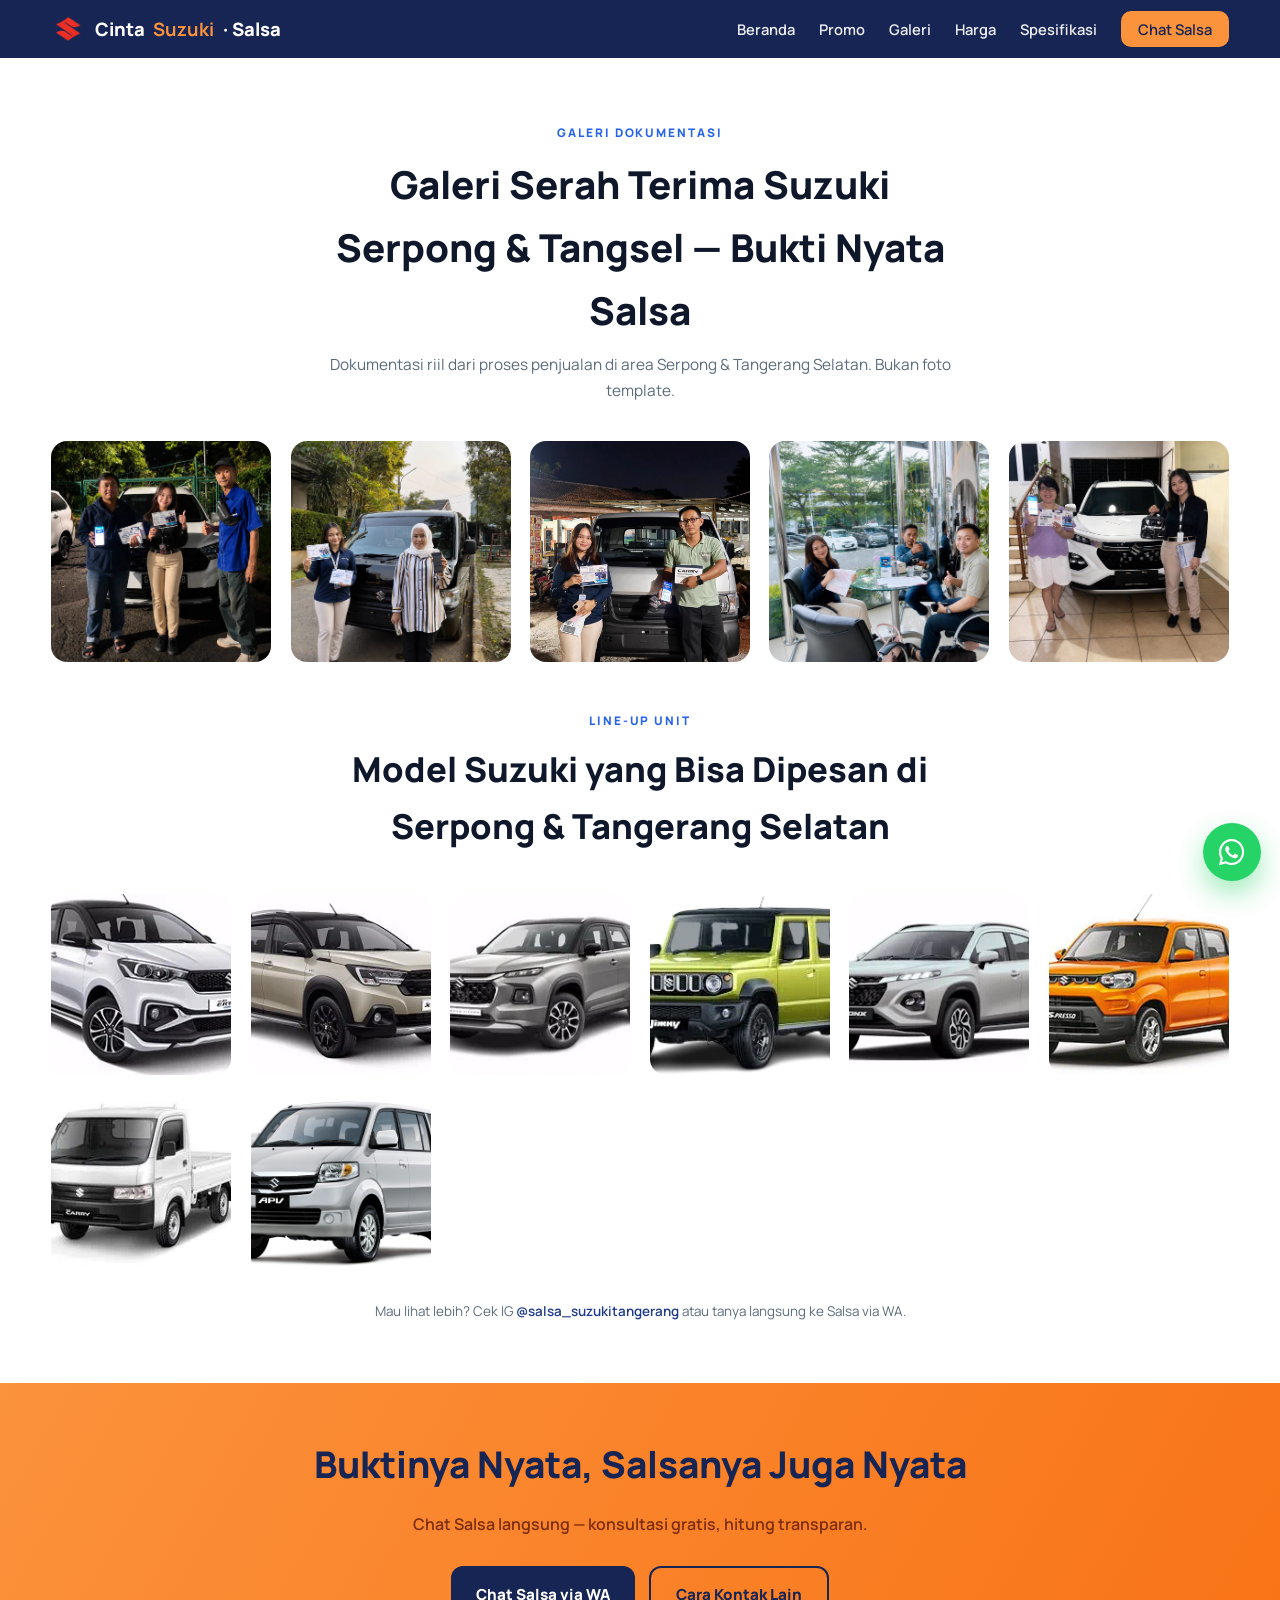
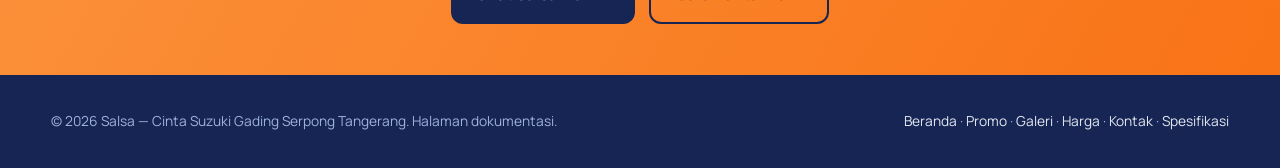
==== galeri/index.html @ 37d12379 "feat: geolocation Salsa - areaServed Jakarta Timur & Depok" ====
<!DOCTYPE html>
<html lang="id">
<head>
    <meta charset="UTF-8" />
    <meta name="viewport" content="width=device-width, initial-scale=1.0"/>

    <title>Galeri Serah Terima Suzuki Serpong &amp; Tangsel | Salsa</title>
    <meta name="description" content="Galeri serah terima Suzuki Serpong &amp; Tangsel oleh Salsa (Cinta Suzuki), sales Suzuki resmi. Bukti nyata kredit area Tangsel. WA 0851-2443-2192." />

    <meta property="og:title" content="Galeri Serah Terima Suzuki Serpong &amp; Tangsel - Salsa" />
    <meta property="og:description" content="Dokumentasi asli serah terima unit Suzuki Serpong &amp; Tangsel. Bukti nyata bareng Salsa (Cinta Suzuki)." />
    <meta property="og:image" content="https://dealersuzukigadingserpong.com/assets/img/salsa-suzuki-gadingserpong.webp" />
    <meta property="og:url" content="https://dealersuzukigadingserpong.com/galeri/" />
    <meta property="og:type" content="website" />

    <meta name="keywords" content="galeri suzuki serpong, sales suzuki terpercaya, bukti sales suzuki asli, serah terima suzuki serpong, bukti pembelian suzuki serpong, suzuki xl7 facelift, promo menarik, promo terbaru" />

    <meta name="geo.region" content="ID-BT" />
    <meta name="geo.placename" content="Serpong, Tangerang Selatan, Banten" />
    <meta name="geo.position" content="-6.2489;106.6234" />
    <meta name="ICBM" content="-6.2489, 106.6234" />

    <link rel="canonical" href="https://dealersuzukigadingserpong.com/galeri/" />
    <meta name="robots" content="index, follow" />

    <link rel="icon" href="/assets/img/favicon.png" type="image/png">
    <link rel="apple-touch-icon" href="/assets/img/favicon.png">
    <link rel="shortcut icon" href="/assets/img/favicon.png" type="image/png">
    <link rel="icon" href="/assets/img/favicon.ico">

    <link rel="preconnect" href="https://fonts.googleapis.com">
    <link rel="preconnect" href="https://fonts.gstatic.com" crossorigin>
    <link href="https://fonts.googleapis.com/css2?family=Manrope:wght@400;500;600;700;800&display=swap" rel="stylesheet">
    <link href='https://unpkg.com/boxicons@2.1.4/css/boxicons.min.css' rel='stylesheet'>
    <link rel="stylesheet" href="/assets/css/style.css">
</head>
<body>

    <nav class="cs-nav">
        <div class="cs-wrap">
            <a href="/" class="cs-brand"><img loading="lazy" src="/assets/img/logosuzuki.webp" alt="Logo Suzuki resmi" /> Cinta<b>Suzuki</b> &middot; Salsa</a>
            <button class="cs-burger" aria-label="Menu" onclick="document.getElementById('csMenu').classList.toggle('cs-open')">&#9776;</button>
            <ul class="cs-menu" id="csMenu">
                <li><a href="/">Beranda</a></li>
                <li><a href="/promo/">Promo</a></li>
                <li><a href="/galeri/" aria-current="page">Galeri</a></li>
                <li><a href="/harga/">Harga</a></li>
                <li><a href="/spesifikasi/">Spesifikasi</a></li>
                <li><a href="/kontak/" class="cs-cta">Chat Salsa</a></li>
            </ul>
        </div>
    </nav>

    <section class="cs-sec">
        <div class="cs-wrap">
            <div class="cs-page-head cs-reveal">
                <span class="cs-eyebrow">Galeri Dokumentasi</span>
                <h1>Galeri Serah Terima Suzuki Serpong &amp; Tangsel — Bukti Nyata Salsa</h1>
                <p>Dokumentasi riil dari proses penjualan di area Serpong &amp; Tangerang Selatan. Bukan foto template.</p>
            </div>

            <div class="cs-proof cs-reveal">
                <img loading="lazy" src="/assets/img/bukti1.webp" alt="Serah terima unit Suzuki bersama Salsa di area Serpong" />
                <img loading="lazy" src="/assets/img/bukti2.webp" alt="Momen penyerahan kunci mobil Suzuki bareng Salsa Tangsel" />
                <img loading="lazy" src="/assets/img/bukti3.webp" alt="Foto pelanggan baru Suzuki serah terima di Serpong" />
                <img loading="lazy" src="/assets/img/bukti4.webp" alt="Bukti serah terima unit Suzuki pelanggan Salsa Tangsel" />
                <img loading="lazy" src="/assets/img/bukti5.webp" alt="Dokumentasi penyerahan unit Suzuki di area Serpong Salsa" />
            </div>

            <div class="cs-sec-head cs-reveal" style="margin-top:2.8rem;">
                <span class="cs-eyebrow">Line-up Unit</span>
                <h2>Model Suzuki yang Bisa Dipesan di Serpong &amp; Tangerang Selatan</h2>
            </div>
            <div class="cs-proof cs-reveal">
                <img loading="lazy" src="/assets/img/salsa-ertiga-gadingserpong.webp" alt="Suzuki Ertiga Hybrid kredit Serpong Salsa" />
                <img loading="lazy" src="/assets/img/salsa-xl7-gadingserpong.webp" alt="Suzuki XL7 Serpong Salsa" />
                <img loading="lazy" src="/assets/img/salsa-grand-vitara-gadingserpong.webp" alt="Suzuki Grand Vitara Serpong Salsa" />
                <img loading="lazy" src="/assets/img/salsa-jimny-gadingserpong.webp" alt="Suzuki Jimny Serpong Salsa" />
                <img loading="lazy" src="/assets/img/salsa-fronx-gadingserpong.webp" alt="Suzuki Fronx Serpong Salsa" />
                <img loading="lazy" src="/assets/img/salsa-s-presso-gadingserpong.webp" alt="Suzuki S-Presso Serpong Salsa" />
                <img loading="lazy" src="/assets/img/salsa-carry-pickup-gadingserpong.webp" alt="Suzuki Carry Pick Up Serpong Salsa" />
                <img loading="lazy" src="/assets/img/salsa-apv-gadingserpong.webp" alt="Suzuki APV MPV Serpong Salsa" />
            </div>

            <p class="cs-note" style="margin-top:1.6rem;">Mau lihat lebih? Cek IG <a href="https://instagram.com/salsa_suzukitangerang" target="_blank" rel="noopener" style="color:var(--cs-navy);font-weight:600;">@salsa_suzukitangerang</a> atau tanya langsung ke Salsa via WA.</p>
        </div>
    </section>

    <section class="cs-cta-band">
        <div class="cs-wrap">
            <h2 class="cs-reveal">Buktinya Nyata, Salsanya Juga Nyata</h2>
            <p class="cs-reveal">Chat Salsa langsung — konsultasi gratis, hitung transparan.</p>
            <div class="cs-actions cs-reveal" style="justify-content:center;">
                <a class="cs-btn cs-btn-dark" href="https://wa.me/6285124432192?text=hallo%20kak%20Salsa%2C%20mau%20tanya%20untuk%20unit%20suzukinya" target="_blank" rel="noopener">Chat Salsa via WA</a>
                <a class="cs-btn cs-btn-line" href="/kontak/" style="border-color:var(--cs-navy-deep);color:var(--cs-navy-deep);">Cara Kontak Lain</a>
            </div>
        </div>
    </section>

    <footer class="cs-foot">
        <div class="cs-wrap">
            <div>&copy; 2026 Salsa &mdash; Cinta Suzuki Gading Serpong Tangerang. Halaman dokumentasi.</div>
            <div><a href="/">Beranda</a> &middot; <a href="/promo/">Promo</a> &middot; <a href="/galeri/">Galeri</a> &middot; <a href="/harga/">Harga</a> &middot; <a href="/kontak/">Kontak</a> &middot; <a href="/spesifikasi/">Spesifikasi</a></div>
        </div>
    </footer>

    <a class="cs-wa-float" href="https://wa.me/6285124432192?text=hallo%20kak%20Salsa%2C%20mau%20tanya%20untuk%20unit%20suzukinya%20Tangerang" target="_blank" rel="noopener" aria-label="Chat WA Salsa">
        <i class="bx bxl-whatsapp"></i>
    </a>

    <script type="application/ld+json">
    {
        "@context": "https://schema.org",
        "@type": "AutoDealer",
        "name": "Cinta Suzuki Gading Serpong - Sales Salsa",
        "image": "https://dealersuzukigadingserpong.com/assets/img/salsa-suzuki-gadingserpong.webp",
        "url": "https://dealersuzukigadingserpong.com/",
        "telephone": "+6285124432192",
        "priceRange": "Rp 150.000.000 - Rp 500.000.000",
        "address": {
            "@type": "PostalAddress",
            "addressLocality": "Serpong",
            "addressRegion": "Banten",
            "postalCode": "15157",
            "addressCountry": "ID"
        },
        "geo": {
            "@type": "GeoCoordinates",
            "latitude": -6.2489,
            "longitude": 106.6234
        },
        "openingHours": "Mo-Su 08:00-17:00",
        "areaServed": [
            { "@type": "City", "name": "Serpong" },
            { "@type": "City", "name": "Tangerang Selatan" },
            { "@type": "City", "name": "Ciputat" },
            { "@type": "City", "name": "Pamulang" },
            { "@type": "City", "name": "Parung" },
            { "@type": "City", "name": "Setu" },
            { "@type": "City", "name": "Jakarta Timur" },
            { "@type": "City", "name": "Depok" }
        ]
    }
    </script>

    <script src="/assets/js/main.js"></script>
</body>
</html>
---- assets/css/style.css ----
:root {
    --cs-navy: #1e3a8a;
    --cs-navy-deep: #172554;
    --cs-orange: #fb923c;
    --cs-sky: #dbeafe;
    --cs-ink: #0f172a;
    --cs-mute: #5b6b7b;
    --cs-paper: #ffffff;
    --cs-soft: #f4f7fd;
}
* { margin:0; padding:0; box-sizing:border-box; }
html { scroll-behavior:smooth; }
body { font-family:'Manrope', sans-serif; color:#2b3442; background:var(--cs-paper); line-height:1.65; }
img { max-width:100%; display:block; }
a { text-decoration:none; color:inherit; }
.cs-wrap { width:92%; max-width:1180px; margin-inline:auto; }

.cs-nav { position:sticky; top:0; z-index:50; background:var(--cs-navy-deep); color:#fff; }
.cs-nav .cs-wrap { display:flex; align-items:center; justify-content:space-between; padding:.85rem 0; }
.cs-brand { font-weight:800; font-size:1.15rem; display:flex; align-items:center; gap:.55rem; }
.cs-brand img { height:26px; width:auto; }
.cs-brand b { color:var(--cs-orange); }
.cs-menu { display:flex; gap:1.5rem; list-style:none; font-weight:600; font-size:.92rem; }
.cs-menu a { opacity:.92; transition:.25s; }
.cs-menu a:hover { color:var(--cs-orange); }
.cs-menu .cs-cta { background:var(--cs-orange); color:var(--cs-navy-deep); padding:.5rem 1.05rem; border-radius:10px; opacity:1; }
.cs-burger { display:none; background:none; border:0; color:#fff; font-size:1.6rem; cursor:pointer; }

.cs-hero { background:linear-gradient(120deg, var(--cs-navy-deep) 0%, var(--cs-navy) 60%, #2563eb 100%); color:#fff; position:relative; overflow:hidden; }
.cs-hero::after { content:""; position:absolute; right:-140px; top:-140px; width:420px; height:420px; border-radius:50%; background:radial-gradient(circle, rgba(251,146,60,.4), transparent 65%); }
.cs-hero .cs-wrap { display:grid; grid-template-columns:1.1fr .9fr; gap:2.8rem; align-items:center; padding:4rem 0 4.6rem; position:relative; z-index:1; }
.cs-hero h1 { font-size:clamp(1.9rem,4.4vw,3.05rem); font-weight:800; line-height:1.16; margin-bottom:1rem; }
.cs-hero h1 span { color:var(--cs-orange); }
.cs-hero p { color:#c7d7f5; max-width:54ch; margin-bottom:1.7rem; }
.cs-badge { display:inline-block; background:rgba(255,255,255,.12); border:1px solid rgba(255,255,255,.25); padding:.32rem .95rem; border-radius:999px; font-size:.8rem; font-weight:700; margin-bottom:1.1rem; color:#fff; }
.cs-actions { display:flex; gap:.9rem; flex-wrap:wrap; }
.cs-btn { display:inline-flex; align-items:center; gap:.5rem; padding:.9rem 1.55rem; border-radius:12px; font-weight:800; font-size:.95rem; transition:.25s; }
.cs-btn-wa { background:#25d366; color:#fff; }
.cs-btn-wa:hover { transform:translateY(-2px); box-shadow:0 12px 26px rgba(37,211,102,.4); }
.cs-btn-line { border:2px solid #fff; color:#fff; }
.cs-btn-line:hover { background:#fff; color:var(--cs-navy); }
.cs-hero-media img { border-radius:22px; box-shadow:0 30px 70px rgba(2,6,23,.45); aspect-ratio:16/11; object-fit:cover; }
.cs-hero-ribbon { display:flex; gap:.8rem; align-items:center; background:#fff; color:var(--cs-ink); border-radius:14px; padding:.8rem 1.1rem; margin-top:-1.6rem; margin-left:1rem; position:relative; z-index:2; box-shadow:0 14px 34px rgba(2,6,23,.3); width:fit-content; }
.cs-hero-ribbon b { color:var(--cs-navy); font-size:1.05rem; }
.cs-hero-ribbon small { color:var(--cs-mute); }

.cs-ticker { background:var(--cs-orange); color:var(--cs-navy-deep); font-weight:800; font-size:.88rem; overflow:hidden; white-space:nowrap; }
.cs-ticker span { display:inline-block; padding:.55rem 0; animation:cs-scroll 22s linear infinite; }
.cs-ticker i { font-style:normal; margin:0 1.6rem; }
@keyframes cs-scroll { 0% { transform:translateX(0); } 100% { transform:translateX(-50%); } }

.cs-sec { padding:3.8rem 0; }
.cs-sec-head { text-align:center; max-width:660px; margin:0 auto 2.5rem; }
.cs-eyebrow { text-transform:uppercase; letter-spacing:.16em; font-size:.74rem; font-weight:800; color:#2563eb; }
.cs-sec-head h2 { font-size:clamp(1.55rem,3vw,2.15rem); color:var(--cs-ink); font-weight:800; margin:.5rem 0 .6rem; }
.cs-sec-head p { color:var(--cs-mute); font-size:.96rem; }

.cs-cards { display:grid; grid-template-columns:repeat(auto-fit,minmax(330px,1fr)); gap:1.6rem; }
.cs-card { background:var(--cs-soft); border:1px solid #e2e8f0; border-radius:20px; overflow:hidden; transition:.3s; display:flex; flex-direction:column; }
.cs-card:hover { transform:translateY(-6px); box-shadow:0 24px 50px rgba(30,58,138,.14); }
.cs-card img { aspect-ratio:16/10; object-fit:cover; width:100%; }
.cs-card-body { padding:1.2rem 1.3rem 1.4rem; display:flex; flex-direction:column; gap:.7rem; flex:1; }
.cs-card-top { display:flex; justify-content:space-between; align-items:center; }
.cs-card-top h3 { font-size:1.13rem; font-weight:800; color:var(--cs-ink); }
.cs-chip { font-size:.72rem; font-weight:800; padding:.26rem .75rem; border-radius:999px; }
.cs-chip-orange { background:#ffedd5; color:#9a3412; }
.cs-chip-blue { background:var(--cs-sky); color:#1e40af; }
.cs-chip-green { background:#dcfce7; color:#166534; }
.cs-card-body ul { list-style:none; display:grid; grid-template-columns:1fr 1fr; gap:.35rem .9rem; font-size:.85rem; color:#4b5a6a; }
.cs-card-body ul li::before { content:"• "; color:var(--cs-orange); font-weight:900; }
.cs-card-wa { margin-top:auto; background:var(--cs-navy); color:#fff; text-align:center; padding:.72rem; border-radius:12px; font-weight:800; font-size:.9rem; transition:.25s; }
.cs-card-wa:hover { background:var(--cs-orange); color:var(--cs-navy-deep); }

.cs-list { display:flex; flex-direction:column; gap:.8rem; }
.cs-model-row { display:flex; align-items:center; justify-content:space-between; gap:1rem; flex-wrap:wrap; background:var(--cs-soft); border:1px solid #e2e8f0; border-radius:14px; padding:1.1rem 1.3rem; transition:.25s; }
.cs-model-row:hover { border-color:var(--cs-navy); box-shadow:0 10px 24px rgba(30,58,138,.1); }
.cs-model-row h3 { font-size:1.05rem; color:var(--cs-ink); font-weight:800; }
.cs-model-row ul { list-style:none; display:flex; gap:1rem; flex-wrap:wrap; font-size:.85rem; color:#4b5a6a; }
.cs-model-row ul li::before { content:"• "; color:var(--cs-orange); font-weight:900; }
.cs-model-row a { background:var(--cs-navy); color:#fff; padding:.55rem 1.1rem; border-radius:10px; font-weight:800; font-size:.85rem; white-space:nowrap; transition:.25s; }
.cs-model-row a:hover { background:var(--cs-orange); color:var(--cs-navy-deep); }
.cs-model-row img { width:104px; height:68px; object-fit:cover; border-radius:10px; flex:0 0 auto; }
.cs-thumb { width:52px; height:36px; object-fit:cover; border-radius:6px; vertical-align:middle; margin-right:.5rem; display:inline-block; }

.cs-story { display:grid; grid-template-columns:1fr 1fr; gap:2.4rem; align-items:center; }
.cs-story-img { border-radius:22px; overflow:hidden; box-shadow:0 20px 50px rgba(2,6,23,.18); line-height:0; }
.cs-story-img img { width:100%; aspect-ratio:4/3; object-fit:cover; }
.cs-story h3 { font-size:1.4rem; font-weight:800; color:var(--cs-ink); margin-bottom:.8rem; }
.cs-story p { color:var(--cs-mute); margin-bottom:1rem; }
.cs-story b { color:var(--cs-navy); }

.cs-proof { display:grid; grid-template-columns:repeat(auto-fit,minmax(180px,1fr)); gap:1.2rem; }
.cs-proof img { width:100%; aspect-ratio:1/1; object-fit:cover; border-radius:16px; transition:.3s; }
.cs-proof img:hover { transform:scale(1.03); box-shadow:0 16px 36px rgba(2,6,23,.2); }

.cs-price { background:var(--cs-soft); }
.cs-price table { width:100%; border-collapse:collapse; background:#fff; border-radius:18px; overflow:hidden; box-shadow:0 10px 30px rgba(30,58,138,.08); }
.cs-price th { background:var(--cs-navy); color:#fff; text-align:left; padding:.9rem 1.1rem; font-size:.9rem; }
.cs-price td { padding:.85rem 1.1rem; border-bottom:1px solid #eef2f8; font-size:.93rem; }
.cs-price tr:nth-child(even) td { background:#f8fafd; }
.cs-note { margin-top:1rem; font-size:.84rem; color:var(--cs-mute); text-align:center; }

.cs-lokal { display:grid; grid-template-columns:1fr 1fr; gap:2rem; align-items:center; }
.cs-lokal-card { background:var(--cs-soft); border:1px solid #e2e8f0; border-radius:20px; padding:1.8rem; }
.cs-lokal-card h3 { color:var(--cs-ink); font-size:1.2rem; margin-bottom:1rem; }
.cs-lokal-card p { font-size:.93rem; color:#4b5a6a; margin-bottom:.65rem; display:flex; gap:.6rem; align-items:flex-start; }
.cs-map { border-radius:20px; overflow:hidden; box-shadow:0 16px 40px rgba(2,6,23,.15); line-height:0; }
.cs-map iframe { width:100%; height:100%; min-height:320px; border:0; }

.cs-cta-band { background:linear-gradient(120deg, var(--cs-orange), #f97316); position:relative; overflow:hidden; }
.cs-cta-band .cs-wrap { text-align:center; padding:3.2rem 0; position:relative; z-index:1; }
.cs-cta-band h2 { color:var(--cs-navy-deep); font-size:clamp(1.6rem,3.2vw,2.3rem); font-weight:800; }
.cs-cta-band p { color:#7c2d12; margin:1rem 0 1.8rem; font-weight:600; }
.cs-btn-dark { background:var(--cs-navy-deep); color:#fff; }
.cs-btn-dark:hover { transform:translateY(-2px); box-shadow:0 12px 26px rgba(23,37,84,.4); }

.cs-foot { background:var(--cs-navy-deep); color:#9db3dd; padding:2.2rem 0; font-size:.86rem; }
.cs-foot .cs-wrap { display:flex; justify-content:space-between; gap:1.4rem; flex-wrap:wrap; }
.cs-foot a { color:#e2e8f0; }

.cs-wa-float { position:fixed; right:1.2rem; bottom:1.2rem; z-index:60; width:58px; height:58px; border-radius:50%; background:#25d366; color:#fff; display:grid; place-items:center; box-shadow:0 12px 28px rgba(37,211,102,.45); transition:.25s; }
.cs-wa-float:hover { transform:scale(1.08); }
.cs-wa-float svg { width:30px; height:30px; fill:#fff; }
.cs-wa-float .bx { font-size:34px; line-height:1; color:#fff; }

.cs-reveal { opacity:0; transform:translateY(24px); transition:opacity .85s ease, transform .85s ease; }
.cs-reveal.cs-in { opacity:1; transform:none; }

@media (max-width:920px) {
    .cs-hero .cs-wrap, .cs-story, .cs-lokal { grid-template-columns:1fr; }
    .cs-hero-media { order:-1; }
    .cs-menu { display:none; position:absolute; top:100%; left:0; right:0; background:var(--cs-navy-deep); flex-direction:column; padding:1rem 6%; border-top:1px solid rgba(255,255,255,.15); }
    .cs-menu.cs-open { display:flex; }
    .cs-burger { display:block; }
    .cs-proof { grid-template-columns:repeat(3,1fr); }
}
@media (max-width:560px) {
    .cs-proof { grid-template-columns:1fr 1fr; }
    .cs-card-body ul { grid-template-columns:1fr; }
}

.cs-page { padding:3.8rem 0; }
.cs-page-head { text-align:center; max-width:660px; margin:0 auto 2.4rem; }
.cs-page-head h1 { font-size:clamp(1.7rem,3.2vw,2.4rem); color:var(--cs-ink); font-weight:800; margin:.5rem 0 .6rem; }
.cs-page-head p { color:var(--cs-mute); font-size:.96rem; }
.cs-banner { display:grid; grid-template-columns:repeat(auto-fit,minmax(220px,1fr)); gap:1.2rem; margin-bottom:2.4rem; }
.cs-banner div { background:var(--cs-soft); border:1px solid #e2e8f0; border-radius:16px; padding:1.3rem; text-align:center; }
.cs-banner b { color:var(--cs-navy); font-size:1.05rem; display:block; margin-bottom:.3rem; }
.cs-banner span { color:var(--cs-mute); font-size:.85rem; }
.cs-calc { background:var(--cs-soft); border:1px solid #e2e8f0; border-radius:18px; padding:1.6rem 1.5rem; max-width:600px; margin:0 auto; }
.cs-calc label { display:block; font-size:.84rem; font-weight:600; color:#4b5a6a; margin:.8rem 0 .35rem; }
.cs-calc input, .cs-calc select { width:100%; padding:.7rem .9rem; border:1px solid #cfd8e3; border-radius:10px; font:inherit; background:#fff; }
.cs-calc .cs-btn { margin-top:1.2rem; width:100%; justify-content:center; border:0; cursor:pointer; color:var(--cs-navy-deep); }
.cs-calc .cs-btn:hover { color:var(--cs-navy-deep); }
.cs-calc-out { margin-top:1.2rem; background:#fff; border:1px solid #e2e8f0; border-radius:12px; padding:1rem 1.1rem; font-size:.92rem; line-height:1.9; color:var(--cs-ink); }
.cs-calc-out b { color:var(--cs-navy); }
.cs-feats { background:var(--cs-navy-deep); color:#fff; }
.cs-feats .cs-wrap { display:grid; grid-template-columns:repeat(4,1fr); gap:1rem; padding:1.5rem 0; }
.cs-feats b { color:var(--cs-orange); font-size:1.02rem; display:block; }
.cs-feats span { font-size:.83rem; opacity:.92; }
.cs-filter { display:flex; gap:.6rem; justify-content:center; flex-wrap:wrap; margin-bottom:1.8rem; }
.cs-filter button { background:var(--cs-soft); border:1px solid #e2e8f0; color:var(--cs-mute); font:inherit; font-weight:700; font-size:.86rem; padding:.5rem 1.1rem; border-radius:999px; cursor:pointer; transition:.25s; }
.cs-filter button:hover { border-color:var(--cs-navy); color:var(--cs-navy); }
.cs-filter .cs-on { background:var(--cs-navy); border-color:var(--cs-navy); color:#fff; }
.cs-mcards { display:grid; grid-template-columns:repeat(auto-fit,minmax(250px,1fr)); gap:1.4rem; }
.cs-mcard { background:#fff; border:1px solid #e2e8f0; border-radius:20px; overflow:hidden; display:flex; flex-direction:column; transition:.3s; }
.cs-mcard:hover { transform:translateY(-6px); box-shadow:0 22px 46px rgba(30,58,138,.14); }
.cs-mcard img { aspect-ratio:16/10; object-fit:cover; width:100%; }
.cs-mcard-body { padding:1.1rem 1.2rem 1.3rem; display:flex; flex-direction:column; gap:.45rem; flex:1; }
.cs-mcard-body h3 { font-size:1.12rem; font-weight:800; color:var(--cs-ink); }
.cs-mcard-tag { font-size:.72rem; font-weight:800; color:#2563eb; text-transform:uppercase; letter-spacing:.08em; }
.cs-mcard-price { font-size:.9rem; color:var(--cs-mute); }
.cs-mcard-price b { color:var(--cs-navy); font-size:1.05rem; }
.cs-mcard-wa { margin-top:auto; background:var(--cs-navy); color:#fff; text-align:center; padding:.68rem; border-radius:12px; font-weight:800; font-size:.88rem; transition:.25s; }
.cs-mcard-wa:hover { background:var(--cs-orange); color:var(--cs-navy-deep); }
@media (max-width:920px) { .cs-feats .cs-wrap { grid-template-columns:1fr 1fr; } }
@media (max-width:560px) { .cs-feats .cs-wrap { grid-template-columns:1fr; } }
.cs-social { display:flex; gap:1rem; justify-content:center; flex-wrap:wrap; }
.cs-social-card { display:flex; flex-direction:column; align-items:center; gap:.4rem; background:#fff; border:1px solid #e2e8f0; border-radius:18px; padding:1.5rem 1.6rem; min-width:190px; transition:.25s; }
.cs-social-card:hover { transform:translateY(-4px); box-shadow:0 14px 30px rgba(30,58,138,.12); }
.cs-ic { width:54px; height:54px; border-radius:50%; background:var(--cs-sky); display:grid; place-items:center; font-size:1.7rem; color:var(--cs-navy); }
.cs-social-card b { color:var(--cs-ink); font-size:.92rem; text-align:center; }
.cs-social-card small { color:var(--cs-mute); font-size:.78rem; }
.cs-lokal-card i { color:var(--cs-navy); font-size:1.2rem; line-height:1; }
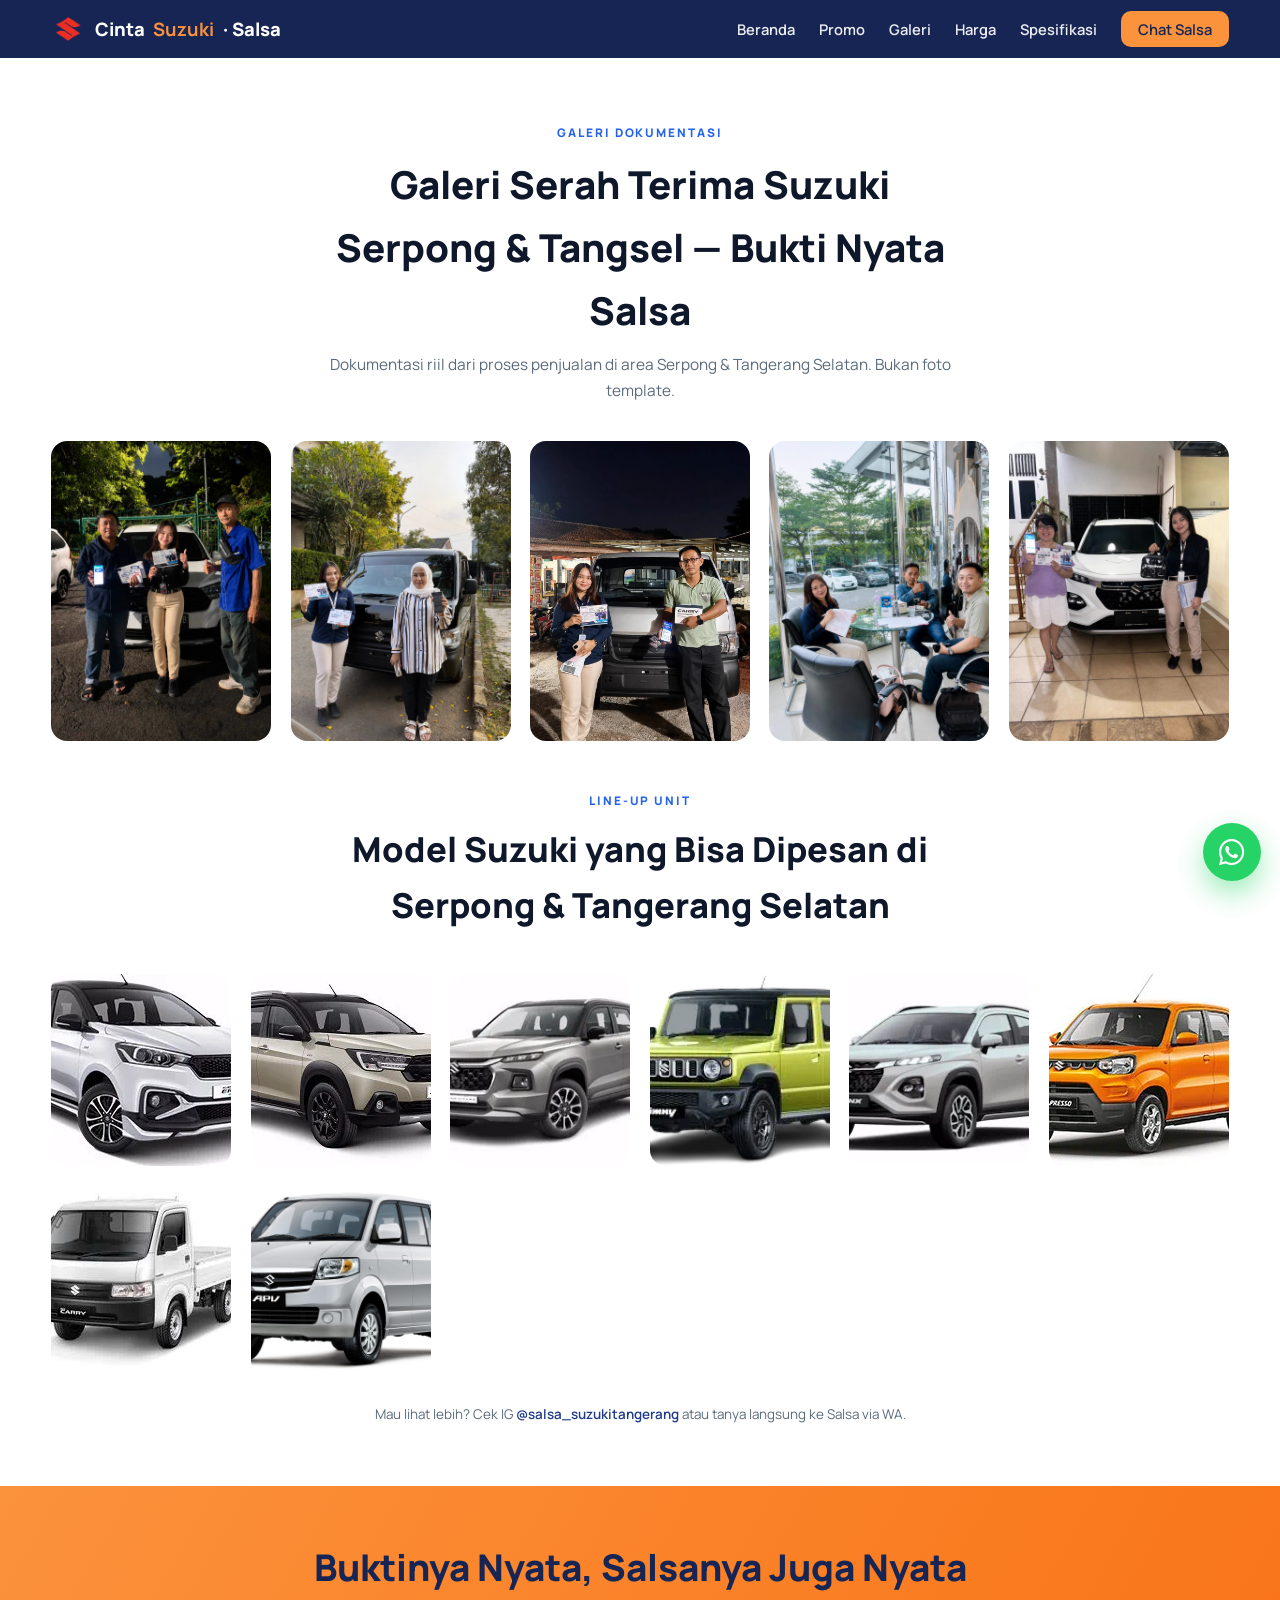
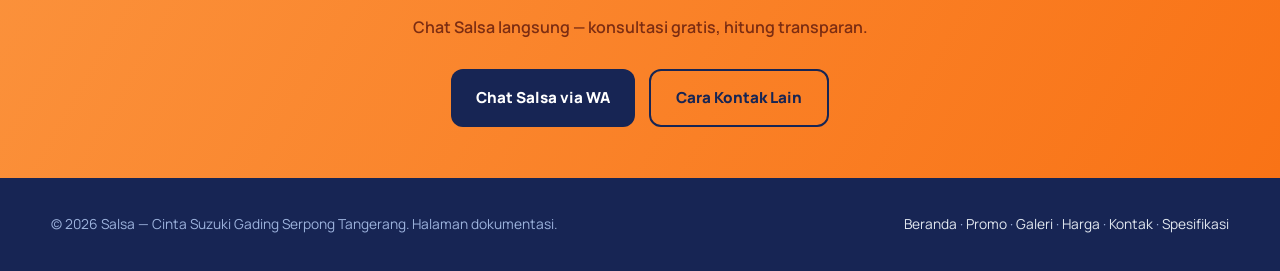
==== commit 3ac51762: "optimize seo" ====
--- a/galeri/index.html
+++ b/galeri/index.html
@@ -2,7 +2,11 @@
 <html lang="id">
 <head>
     <meta charset="UTF-8" />
-    <meta name="viewport" content="width=device-width, initial-scale=1.0"/>
+    <meta name="viewport" content="width=device-width, initial-scale=1.0, viewport-fit=cover"/>
+    <meta name="theme-color" content="#172554">
+    <meta name="mobile-web-app-capable" content="yes">
+    <meta name="apple-mobile-web-app-capable" content="yes">
+    <meta name="apple-mobile-web-app-status-bar-style" content="default">
 
     <title>Galeri Serah Terima Suzuki Serpong &amp; Tangsel | Salsa</title>
     <meta name="description" content="Galeri serah terima Suzuki Serpong &amp; Tangsel oleh Salsa (Cinta Suzuki), sales Suzuki resmi. Bukti nyata kredit area Tangsel. WA 0851-2443-2192." />
@@ -13,7 +17,7 @@
     <meta property="og:url" content="https://dealersuzukigadingserpong.com/galeri/" />
     <meta property="og:type" content="website" />
 
-    <meta name="keywords" content="galeri suzuki serpong, sales suzuki terpercaya, bukti sales suzuki asli, serah terima suzuki serpong, bukti pembelian suzuki serpong, suzuki xl7 facelift, promo menarik, promo terbaru" />
+    <meta name="keywords" content="suzuki gading serpong, galeri suzuki gading serpong, serah terima suzuki gading serpong, suzuki xl7, suzuki jimny, suzuki fronx" />
 
     <meta name="geo.region" content="ID-BT" />
     <meta name="geo.placename" content="Serpong, Tangerang Selatan, Banten" />
@@ -33,12 +37,13 @@
     <link href="https://fonts.googleapis.com/css2?family=Manrope:wght@400;500;600;700;800&display=swap" rel="stylesheet">
     <link href='https://unpkg.com/boxicons@2.1.4/css/boxicons.min.css' rel='stylesheet'>
     <link rel="stylesheet" href="/assets/css/style.css">
+    <link rel="stylesheet" href="/assets/css/app-mobile.css">
 </head>
 <body>
 
     <nav class="cs-nav">
         <div class="cs-wrap">
-            <a href="/" class="cs-brand"><img loading="lazy" src="/assets/img/logosuzuki.webp" alt="Logo Suzuki resmi" /> Cinta<b>Suzuki</b> &middot; Salsa</a>
+            <a href="/" class="cs-brand"><img width="30" height="30" loading="eager" src="/assets/img/logosuzuki.webp" alt="Logo Suzuki resmi" /> Cinta<b>Suzuki</b> &middot; Salsa</a>
             <button class="cs-burger" aria-label="Menu" onclick="document.getElementById('csMenu').classList.toggle('cs-open')">&#9776;</button>
             <ul class="cs-menu" id="csMenu">
                 <li><a href="/">Beranda</a></li>
@@ -60,11 +65,11 @@
             </div>
 
             <div class="cs-proof cs-reveal">
-                <img loading="lazy" src="/assets/img/bukti1.webp" alt="Serah terima unit Suzuki bersama Salsa di area Serpong" />
-                <img loading="lazy" src="/assets/img/bukti2.webp" alt="Momen penyerahan kunci mobil Suzuki bareng Salsa Tangsel" />
-                <img loading="lazy" src="/assets/img/bukti3.webp" alt="Foto pelanggan baru Suzuki serah terima di Serpong" />
-                <img loading="lazy" src="/assets/img/bukti4.webp" alt="Bukti serah terima unit Suzuki pelanggan Salsa Tangsel" />
-                <img loading="lazy" src="/assets/img/bukti5.webp" alt="Dokumentasi penyerahan unit Suzuki di area Serpong Salsa" />
+                <img width="400" height="300" loading="lazy" src="/assets/img/bukti1.webp" alt="📋 Serah Terima Resmi unit Suzuki bersama Salsa di area Serpong" />
+                <img width="400" height="300" loading="lazy" src="/assets/img/bukti2.webp" alt="🔑 Momen Penyerahan Unit Suzuki bareng Salsa Tangsel" />
+                <img width="400" height="300" loading="lazy" src="/assets/img/bukti3.webp" alt="Foto pelanggan baru Suzuki serah terima di Serpong" />
+                <img width="400" height="300" loading="lazy" src="/assets/img/bukti4.webp" alt="Bukti serah terima unit Suzuki pelanggan Salsa Tangsel" />
+                <img width="400" height="300" loading="lazy" src="/assets/img/bukti5.webp" alt="Dokumentasi penyerahan unit Suzuki di area Serpong Salsa" />
             </div>
 
             <div class="cs-sec-head cs-reveal" style="margin-top:2.8rem;">
@@ -72,14 +77,14 @@
                 <h2>Model Suzuki yang Bisa Dipesan di Serpong &amp; Tangerang Selatan</h2>
             </div>
             <div class="cs-proof cs-reveal">
-                <img loading="lazy" src="/assets/img/salsa-ertiga-gadingserpong.webp" alt="Suzuki Ertiga Hybrid kredit Serpong Salsa" />
-                <img loading="lazy" src="/assets/img/salsa-xl7-gadingserpong.webp" alt="Suzuki XL7 Serpong Salsa" />
-                <img loading="lazy" src="/assets/img/salsa-grand-vitara-gadingserpong.webp" alt="Suzuki Grand Vitara Serpong Salsa" />
-                <img loading="lazy" src="/assets/img/salsa-jimny-gadingserpong.webp" alt="Suzuki Jimny Serpong Salsa" />
-                <img loading="lazy" src="/assets/img/salsa-fronx-gadingserpong.webp" alt="Suzuki Fronx Serpong Salsa" />
-                <img loading="lazy" src="/assets/img/salsa-s-presso-gadingserpong.webp" alt="Suzuki S-Presso Serpong Salsa" />
-                <img loading="lazy" src="/assets/img/salsa-carry-pickup-gadingserpong.webp" alt="Suzuki Carry Pick Up Serpong Salsa" />
-                <img loading="lazy" src="/assets/img/salsa-apv-gadingserpong.webp" alt="Suzuki APV MPV Serpong Salsa" />
+                <img width="300" height="192" loading="lazy" src="/assets/img/salsa-ertiga-gadingserpong.webp" alt="Suzuki Ertiga Hybrid kredit Serpong Salsa" />
+                <img width="300" height="192" loading="lazy" src="/assets/img/salsa-xl7-gadingserpong.webp" alt="Suzuki XL7 Serpong Salsa" />
+                <img width="300" height="192" loading="lazy" src="/assets/img/salsa-grand-vitara-gadingserpong.webp" alt="Suzuki Grand Vitara Serpong Salsa" />
+                <img width="300" height="192" loading="lazy" src="/assets/img/salsa-jimny-gadingserpong.webp" alt="Suzuki Jimny Serpong Salsa" />
+                <img width="300" height="192" loading="lazy" src="/assets/img/salsa-fronx-gadingserpong.webp" alt="Suzuki Fronx Serpong Salsa" />
+                <img width="300" height="192" loading="lazy" src="/assets/img/salsa-s-presso-gadingserpong.webp" alt="Suzuki S-Presso Serpong Salsa" />
+                <img width="300" height="192" loading="lazy" src="/assets/img/salsa-carry-pickup-gadingserpong.webp" alt="Suzuki Carry Pick Up Serpong Salsa" />
+                <img width="300" height="192" loading="lazy" src="/assets/img/salsa-apv-gadingserpong.webp" alt="Suzuki APV MPV Serpong Salsa" />
             </div>
 
             <p class="cs-note" style="margin-top:1.6rem;">Mau lihat lebih? Cek IG <a href="https://instagram.com/salsa_suzukitangerang" target="_blank" rel="noopener" style="color:var(--cs-navy);font-weight:600;">@salsa_suzukitangerang</a> atau tanya langsung ke Salsa via WA.</p>
@@ -119,6 +124,7 @@
         "priceRange": "Rp 150.000.000 - Rp 500.000.000",
         "address": {
             "@type": "PostalAddress",
+            "streetAddress": "Jl. Boulevard Kavling CBD No. 25-26, Kelapa Dua Raya",
             "addressLocality": "Serpong",
             "addressRegion": "Banten",
             "postalCode": "15157",
@@ -144,5 +150,12 @@
     </script>
 
     <script src="/assets/js/main.js"></script>
-</body>
+<nav class="cs-appbar" aria-label="Menu cepat">
+    <a href="/"><i class="bx bxs-home"></i><span>Mulai</span></a>
+    <a href="/promo/"><i class="bx bxs-megaphone"></i><span>Promo</span></a>
+    <a class="cs-wa" href="https://wa.me/6285124432192?text=hallo%20kak%20Salsa%2C%20mau%20tanya%20untuk%20unit%20suzukinya" target="_blank" rel="noopener"><i class="bx bxl-whatsapp"></i><span>Salsa</span></a>
+    <a href="/harga/"><i class="bx bx-purchase-tag-alt"></i><span>Harga</span></a>
+    <a href="/galeri/"><i class="bx bxs-photo-album"></i><span>Bukti</span></a>
+</nav>
+<script>(function(){var p=location.pathname;document.querySelectorAll('.cs-appbar a').forEach(function(a){if(a.pathname===p)a.classList.add('cs-on')});})();</script></body>
 </html>
--- a/assets/css/style.css
+++ b/assets/css/style.css
@@ -181,4 +181,30 @@
 .cs-ic { width:54px; height:54px; border-radius:50%; background:var(--cs-sky); display:grid; place-items:center; font-size:1.7rem; color:var(--cs-navy); }
 .cs-social-card b { color:var(--cs-ink); font-size:.92rem; text-align:center; }
 .cs-social-card small { color:var(--cs-mute); font-size:.78rem; }
-.cs-lokal-card i { color:var(--cs-navy); font-size:1.2rem; line-height:1; }+.cs-lokal-card i { color:var(--cs-navy); font-size:1.2rem; line-height:1; }
+.cs-counts { background:#fff; border-bottom:1px solid #e2e8f0; }
+.cs-counts .cs-wrap { display:grid; grid-template-columns:repeat(3,1fr); gap:1rem; padding:1.4rem 0; text-align:center; }
+.cs-counts b { display:block; color:var(--cs-orange); font-size:1.35rem; font-weight:800; }
+.cs-counts small { color:var(--cs-mute); font-size:.82rem; }
+
+.cs-urgent { margin-top:.9rem; background:#fef3e2; border:1px dashed var(--cs-orange); color:var(--cs-ink); border-radius:12px; padding:.65rem 1rem; font-size:.88rem; display:inline-block; }
+.cs-urgent b { color:#c2410c; }
+
+.cs-quotes { display:grid; grid-template-columns:repeat(auto-fit,minmax(250px,1fr)); gap:1.4rem; }
+.cs-quote { margin:0; background:#fff; border-radius:20px; border-top:4px solid var(--cs-orange); box-shadow:0 14px 34px rgba(30,58,138,.08); padding:1.35rem 1.25rem; display:flex; flex-direction:column; gap:.7rem; transition:.28s; }
+.cs-quote:hover { transform:translateY(-5px); }
+.cs-rate { color:#f59e0b; letter-spacing:.15em; font-size:.95rem; }
+.cs-quote blockquote { margin:0; font-size:.92rem; line-height:1.75; color:#334155; font-style:italic; }
+.cs-quote figcaption b { display:block; color:var(--cs-ink); font-size:.94rem; }
+.cs-quote figcaption small { color:var(--cs-mute); font-size:.8rem; }
+
+@media (max-width:720px) { .cs-counts .cs-wrap { grid-template-columns:1fr; } }
+
+.cs-quick { background:#fff; border:1px solid #e2e8f0; border-radius:20px; padding:1.6rem 1.5rem; max-width:600px; margin:0 auto; }
+.cs-quick label { display:block; font-size:.84rem; font-weight:700; color:var(--cs-mute); margin:.9rem 0 .35rem; }
+.cs-quick select { width:100%; padding:.7rem .9rem; border:1px solid #e2e8f0; border-radius:10px; font:inherit; background:#fbfcfe; }
+.cs-quick .cs-btn { margin-top:1.3rem; width:100%; justify-content:center; border:0; cursor:pointer; }
+.cs-quick-out { display:none; margin-top:1.2rem; background:var(--cs-sky); border-left:4px solid var(--cs-orange); border-radius:12px; padding:1rem 1.1rem; font-size:.92rem; line-height:1.8; color:var(--cs-ink); }
+
+.cs-tags { display:flex; flex-wrap:wrap; gap:.7rem; justify-content:center; }
+.cs-tags span { background:#fff; border:1.5px solid var(--cs-navy); color:var(--cs-navy); font-weight:700; font-size:.86rem; padding:.5rem 1.15rem; border-radius:999px; }
--- a/assets/css/app-mobile.css
+++ b/assets/css/app-mobile.css
@@ -0,0 +1,90 @@
+/* ============================================================
+   MODE APLIKASI MOBILE - Cinta Suzuki (Salsa)
+   Karakter mobile: BOTTOM BAR GELAP MATERIAL (navy + pill oranye)
+   Semua aturan DIKUNCI di dalam media query.
+   Di desktop file ini tidak berefek apa pun.
+   ============================================================ */
+
+.cs-appbar { display: none; }
+
+@media (max-width: 920px) {
+
+    /* --- dasar rasa aplikasi --- */
+    html { -webkit-text-size-adjust: 100%; }
+    body {
+        padding-bottom: calc(84px + env(safe-area-inset-bottom, 0px));
+        overscroll-behavior-y: none;
+        -webkit-tap-highlight-color: transparent;
+    }
+    a, button, select, input, .cs-burger {
+        touch-action: manipulation;
+        -webkit-tap-highlight-color: transparent;
+    }
+
+    /* cegah iOS zoom saat fokus form */
+    input, select, textarea { font-size: 16px !important; }
+
+    /* CTA hero full-width ala app */
+    .cs-hero .cs-actions { width: 100%; }
+    .cs-hero .cs-actions .cs-btn {
+        display: flex !important;
+        width: 100%;
+        justify-content: center;
+        margin-bottom: 10px;
+    }
+
+    /* float WA lama disembunyikan - tombol squircle oranye menggantikan */
+    .cs-wa-float { display: none; }
+
+    /* --- bottom bar gelap ala Material You --- */
+    .cs-appbar {
+        display: flex;
+        position: fixed;
+        left: 0; right: 0; bottom: 0;
+        z-index: 90;
+        height: calc(72px + env(safe-area-inset-bottom, 0px));
+        padding: 8px 10px env(safe-area-inset-bottom, 0px);
+        background: var(--cs-navy-deep);
+        border-radius: 20px 20px 0 0;
+        box-shadow: 0 -10px 32px rgba(23, 37, 84, .38);
+        align-items: stretch;
+        gap: 4px;
+    }
+    .cs-appbar a {
+        flex: 1;
+        display: flex;
+        flex-direction: column;
+        align-items: center;
+        justify-content: center;
+        gap: 3px;
+        text-decoration: none;
+        color: rgba(219, 234, 254, .62);
+        font-size: .6rem;
+        font-weight: 700;
+        letter-spacing: .02em;
+        border-radius: 999px;
+        transition: background .2s ease, color .2s ease;
+    }
+    .cs-appbar a i.bx { font-size: 1.3rem; line-height: 1; transition: transform .15s ease; }
+    .cs-appbar a:active i.bx { transform: scale(.88); }
+
+    /* aktif = pill oranye penuh di belakang item */
+    .cs-appbar a.cs-on {
+        background: var(--cs-orange);
+        color: var(--cs-navy-deep);
+        box-shadow: 0 6px 18px rgba(251, 146, 60, .42);
+    }
+    .cs-appbar a.cs-on span { color: var(--cs-navy-deep); }
+
+    /* slot Salsa (WA): squircle oranye mengambang dari bar */
+    .cs-appbar a.cs-wa span { color: rgba(219, 234, 254, .85); }
+    .cs-appbar a.cs-wa i.bx {
+        width: 46px; height: 46px;
+        margin-top: -30px;
+        background: linear-gradient(135deg, #fb923c, #ea580c);
+        border-radius: 16px;
+        display: grid; place-items: center;
+        font-size: 1.5rem; color: #fff;
+        box-shadow: 0 10px 24px rgba(234, 88, 12, .5), 0 0 0 5px var(--cs-navy-deep);
+    }
+}
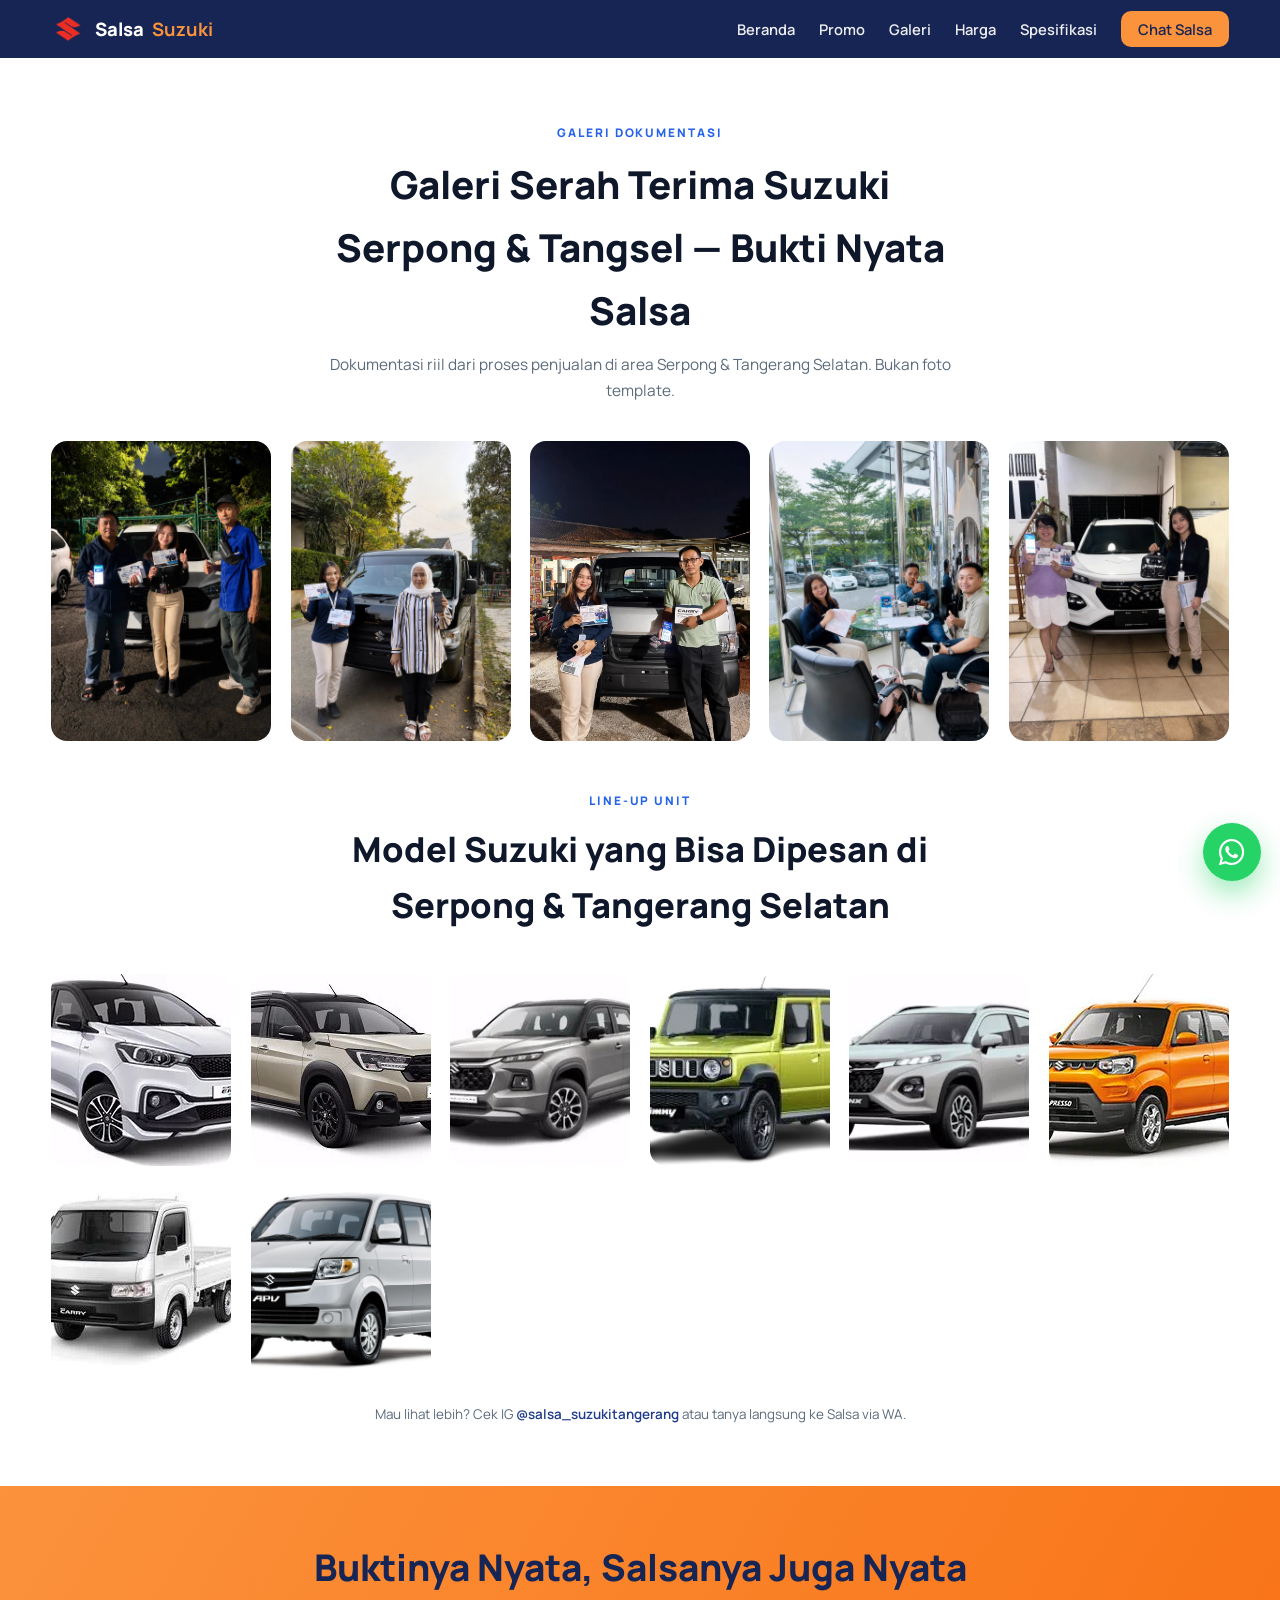
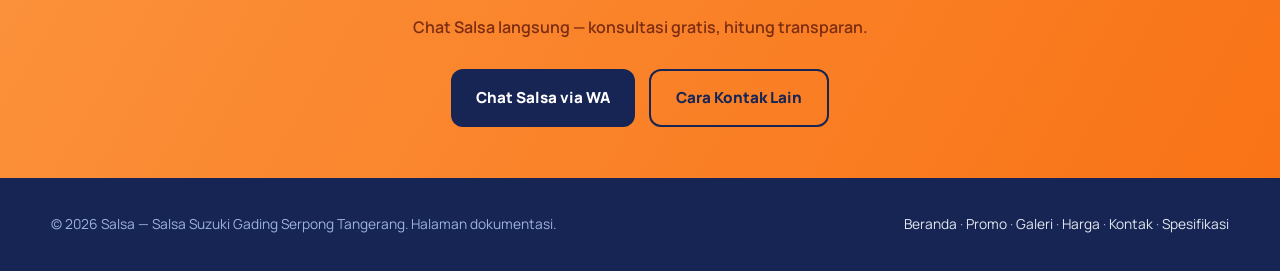
==== commit 84c52370: "updated content optimized seo" ====
--- a/galeri/index.html
+++ b/galeri/index.html
@@ -9,13 +9,17 @@
     <meta name="apple-mobile-web-app-status-bar-style" content="default">
 
     <title>Galeri Serah Terima Suzuki Serpong &amp; Tangsel | Salsa</title>
-    <meta name="description" content="Galeri serah terima Suzuki Serpong &amp; Tangsel oleh Salsa (Cinta Suzuki), sales Suzuki resmi. Bukti nyata kredit area Tangsel. WA 0851-2443-2192." />
+    <meta name="description" content="Galeri serah terima Suzuki Serpong &amp; Tangsel oleh Salsa Suzuki, sales Suzuki resmi. Bukti nyata kredit area Tangsel. WA 0851-2443-2192." />
 
     <meta property="og:title" content="Galeri Serah Terima Suzuki Serpong &amp; Tangsel - Salsa" />
-    <meta property="og:description" content="Dokumentasi asli serah terima unit Suzuki Serpong &amp; Tangsel. Bukti nyata bareng Salsa (Cinta Suzuki)." />
+    <meta property="og:description" content="Dokumentasi asli serah terima unit Suzuki Serpong &amp; Tangsel. Bukti nyata bareng Salsa Suzuki." />
     <meta property="og:image" content="https://dealersuzukigadingserpong.com/assets/img/salsa-suzuki-gadingserpong.webp" />
     <meta property="og:url" content="https://dealersuzukigadingserpong.com/galeri/" />
     <meta property="og:type" content="website" />
+    <meta name="twitter:card" content="summary_large_image" />
+    <meta name="twitter:title" content="Galeri Serah Terima Suzuki Serpong &amp; Tangsel - Salsa" />
+    <meta name="twitter:description" content="Dokumentasi asli serah terima unit Suzuki Serpong &amp; Tangsel. Bukti nyata bareng Salsa Suzuki." />
+    <meta name="twitter:image" content="https://dealersuzukigadingserpong.com/assets/img/salsa-suzuki-gadingserpong.webp" />
 
     <meta name="keywords" content="suzuki gading serpong, galeri suzuki gading serpong, serah terima suzuki gading serpong, suzuki xl7, suzuki jimny, suzuki fronx" />
 
@@ -43,7 +47,7 @@
 
     <nav class="cs-nav">
         <div class="cs-wrap">
-            <a href="/" class="cs-brand"><img width="30" height="30" loading="eager" src="/assets/img/logosuzuki.webp" alt="Logo Suzuki resmi" /> Cinta<b>Suzuki</b> &middot; Salsa</a>
+            <a href="/" class="cs-brand"><img width="30" height="30" loading="eager" src="/assets/img/logosuzuki.webp" alt="Logo Suzuki resmi" /> Salsa<b>Suzuki</b></a>
             <button class="cs-burger" aria-label="Menu" onclick="document.getElementById('csMenu').classList.toggle('cs-open')">&#9776;</button>
             <ul class="cs-menu" id="csMenu">
                 <li><a href="/">Beranda</a></li>
@@ -104,7 +108,7 @@
 
     <footer class="cs-foot">
         <div class="cs-wrap">
-            <div>&copy; 2026 Salsa &mdash; Cinta Suzuki Gading Serpong Tangerang. Halaman dokumentasi.</div>
+            <div>&copy; 2026 Salsa &mdash; Salsa Suzuki Gading Serpong Tangerang. Halaman dokumentasi.</div>
             <div><a href="/">Beranda</a> &middot; <a href="/promo/">Promo</a> &middot; <a href="/galeri/">Galeri</a> &middot; <a href="/harga/">Harga</a> &middot; <a href="/kontak/">Kontak</a> &middot; <a href="/spesifikasi/">Spesifikasi</a></div>
         </div>
     </footer>
@@ -117,7 +121,7 @@
     {
         "@context": "https://schema.org",
         "@type": "AutoDealer",
-        "name": "Cinta Suzuki Gading Serpong - Sales Salsa",
+        "name": "Salsa Suzuki Gading Serpong",
         "image": "https://dealersuzukigadingserpong.com/assets/img/salsa-suzuki-gadingserpong.webp",
         "url": "https://dealersuzukigadingserpong.com/",
         "telephone": "+6285124432192",
--- a/assets/css/app-mobile.css
+++ b/assets/css/app-mobile.css
@@ -1,5 +1,5 @@
 /* ============================================================
-   MODE APLIKASI MOBILE - Cinta Suzuki (Salsa)
+   MODE APLIKASI MOBILE - Salsa Suzuki
    Karakter mobile: BOTTOM BAR GELAP MATERIAL (navy + pill oranye)
    Semua aturan DIKUNCI di dalam media query.
    Di desktop file ini tidak berefek apa pun.
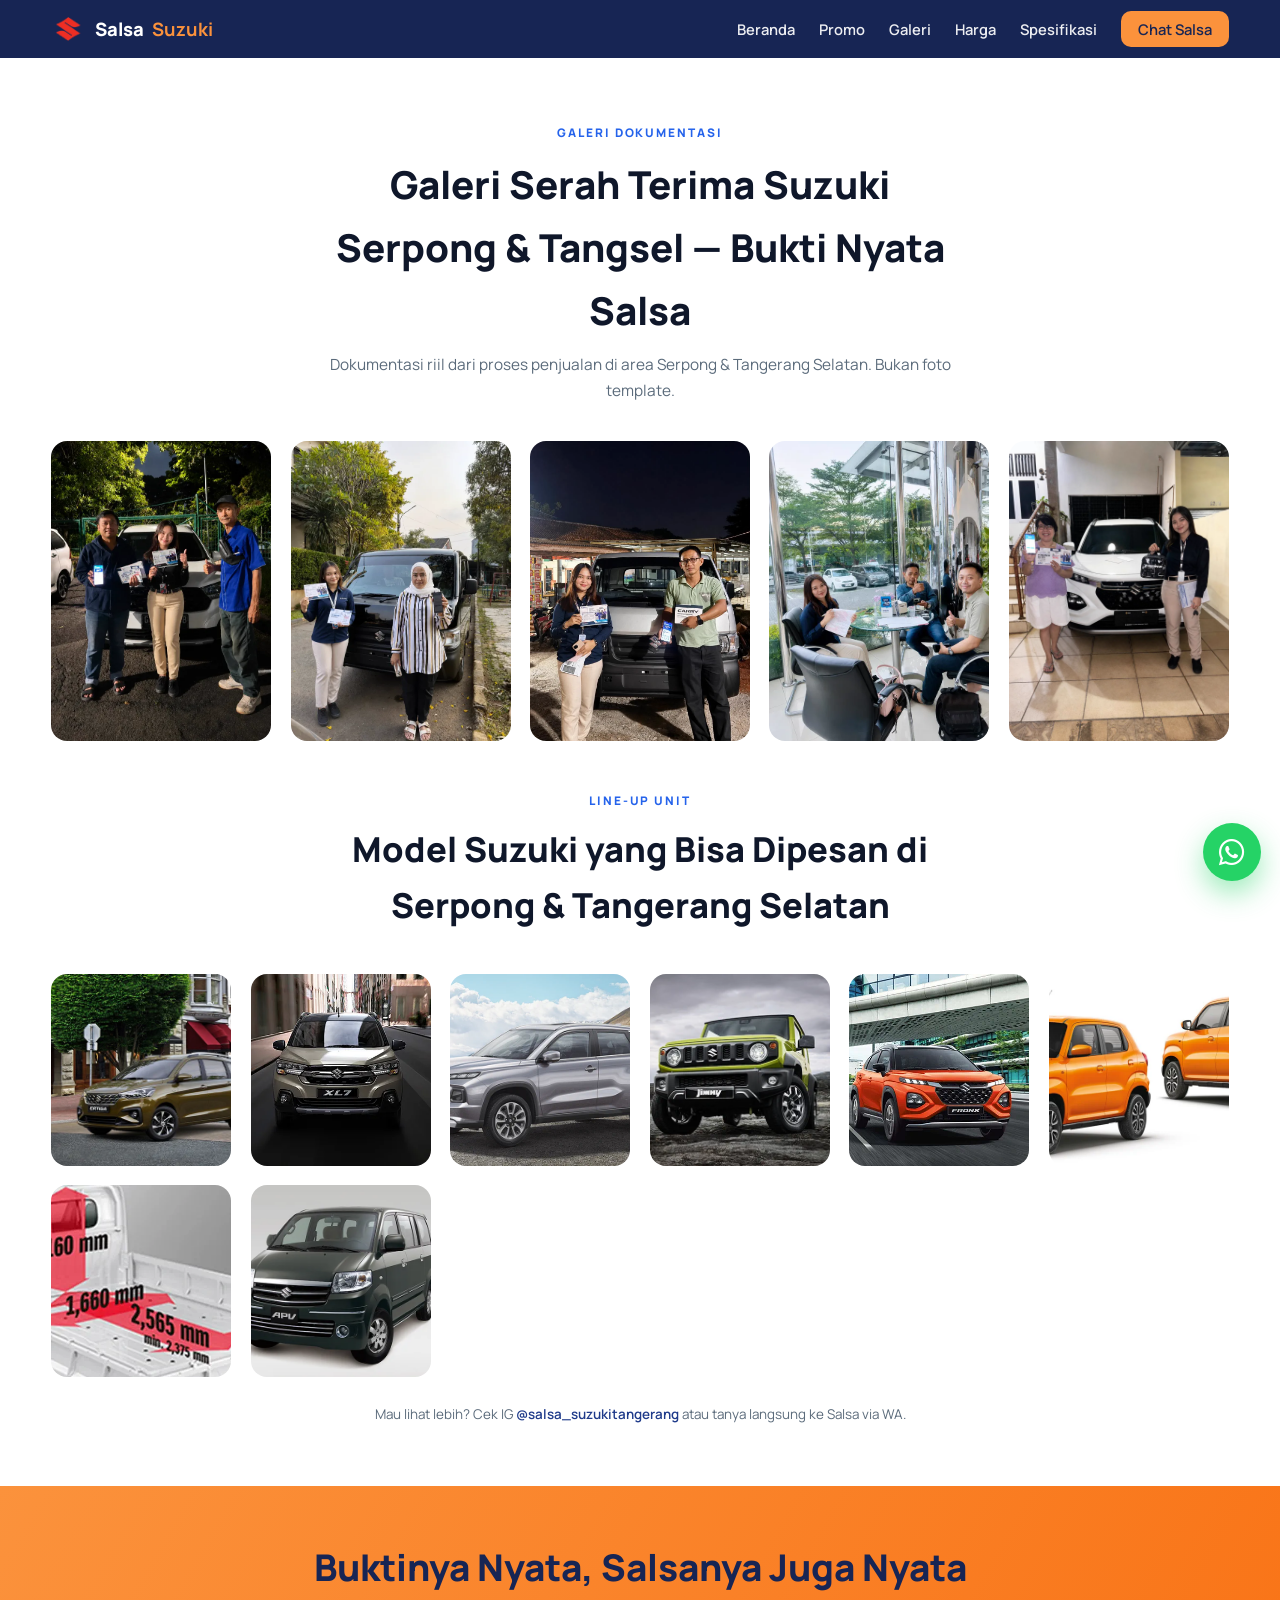
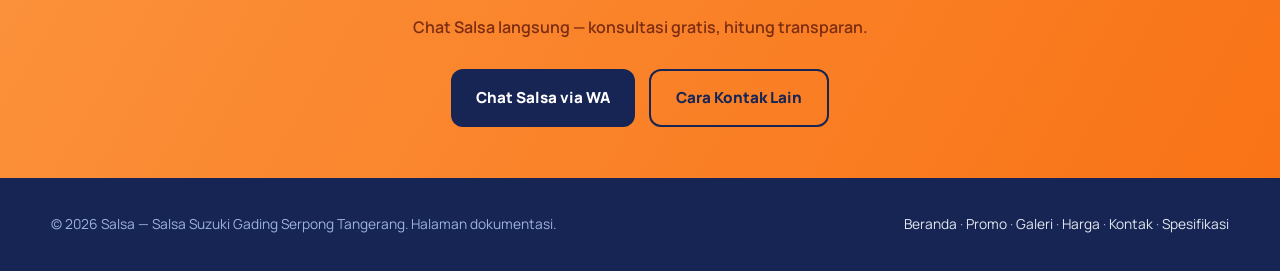
==== commit 98419b98: "feat: HD model photos, GTM tracking, landing page, speed & alt SEO" ====
--- a/galeri/index.html
+++ b/galeri/index.html
@@ -1,6 +1,11 @@
 <!DOCTYPE html>
 <html lang="id">
-<head>
+<head><!-- Google Tag Manager -->
+<script>(function(w,d,s,l,i){w[l]=w[l]||[];w[l].push({'gtm.start': new Date().getTime(),event:'gtm.js'});var f=d.getElementsByTagName(s)[0],j=d.createElement(s),dl=l!='dataLayer'?'&l='+l:'';j.async=true;j.src='https://www.googletagmanager.com/gtm.js?id='+i+dl;f.parentNode.insertBefore(j,f);})(window,document,'script','dataLayer','GTM-XXXXXXX');</script>
+<!-- End Google Tag Manager -->
+<!--GTM_HEAD_MARKER-->
+
+
     <meta charset="UTF-8" />
     <meta name="viewport" content="width=device-width, initial-scale=1.0, viewport-fit=cover"/>
     <meta name="theme-color" content="#172554">
@@ -43,7 +48,10 @@
     <link rel="stylesheet" href="/assets/css/style.css">
     <link rel="stylesheet" href="/assets/css/app-mobile.css">
 </head>
-<body>
+<body><!--GTM_NOSCRIPT_MARKER-->
+<noscript><iframe src="https://www.googletagmanager.com/ns.html?id=GTM-XXXXXXX"
+  height="0" width="0" style="display:none;visibility:hidden"></iframe></noscript>
+
 
     <nav class="cs-nav">
         <div class="cs-wrap">
@@ -82,13 +90,13 @@
             </div>
             <div class="cs-proof cs-reveal">
                 <img width="300" height="192" loading="lazy" src="/assets/img/salsa-ertiga-gadingserpong.webp" alt="Suzuki Ertiga Hybrid kredit Serpong Salsa" />
-                <img width="300" height="192" loading="lazy" src="/assets/img/salsa-xl7-gadingserpong.webp" alt="Suzuki XL7 Serpong Salsa" />
-                <img width="300" height="192" loading="lazy" src="/assets/img/salsa-grand-vitara-gadingserpong.webp" alt="Suzuki Grand Vitara Serpong Salsa" />
-                <img width="300" height="192" loading="lazy" src="/assets/img/salsa-jimny-gadingserpong.webp" alt="Suzuki Jimny Serpong Salsa" />
-                <img width="300" height="192" loading="lazy" src="/assets/img/salsa-fronx-gadingserpong.webp" alt="Suzuki Fronx Serpong Salsa" />
-                <img width="300" height="192" loading="lazy" src="/assets/img/salsa-s-presso-gadingserpong.webp" alt="Suzuki S-Presso Serpong Salsa" />
-                <img width="300" height="192" loading="lazy" src="/assets/img/salsa-carry-pickup-gadingserpong.webp" alt="Suzuki Carry Pick Up Serpong Salsa" />
-                <img width="300" height="192" loading="lazy" src="/assets/img/salsa-apv-gadingserpong.webp" alt="Suzuki APV MPV Serpong Salsa" />
+                <img width="300" height="192" loading="lazy" src="/assets/img/salsa-xl7-gadingserpong.webp" alt="Suzuki XL7 kredit DP ringan Serpong Salsa" />
+                <img width="300" height="192" loading="lazy" src="/assets/img/salsa-grand-vitara-gadingserpong.webp" alt="Suzuki Grand Vitara kredit DP ringan Serpong Salsa" />
+                <img width="300" height="192" loading="lazy" src="/assets/img/salsa-jimny-gadingserpong.webp" alt="Suzuki Jimny kredit DP ringan Serpong Salsa" />
+                <img width="300" height="192" loading="lazy" src="/assets/img/salsa-fronx-gadingserpong.webp" alt="Suzuki Fronx kredit DP ringan Serpong Salsa" />
+                <img width="300" height="192" loading="lazy" src="/assets/img/salsa-s-presso-gadingserpong.webp" alt="Suzuki S-Presso kredit DP ringan Serpong Salsa" />
+                <img width="300" height="192" loading="lazy" src="/assets/img/salsa-carry-pickup-gadingserpong.webp" alt="Suzuki Carry Pick Up kredit DP ringan Serpong Salsa" />
+                <img width="300" height="192" loading="lazy" src="/assets/img/salsa-apv-gadingserpong.webp" alt="Suzuki APV MPV kredit DP ringan Serpong Salsa" />
             </div>
 
             <p class="cs-note" style="margin-top:1.6rem;">Mau lihat lebih? Cek IG <a href="https://instagram.com/salsa_suzukitangerang" target="_blank" rel="noopener" style="color:var(--cs-navy);font-weight:600;">@salsa_suzukitangerang</a> atau tanya langsung ke Salsa via WA.</p>
@@ -161,5 +169,7 @@
     <a href="/harga/"><i class="bx bx-purchase-tag-alt"></i><span>Harga</span></a>
     <a href="/galeri/"><i class="bx bxs-photo-album"></i><span>Bukti</span></a>
 </nav>
-<script>(function(){var p=location.pathname;document.querySelectorAll('.cs-appbar a').forEach(function(a){if(a.pathname===p)a.classList.add('cs-on')});})();</script></body>
+<script>(function(){var p=location.pathname;document.querySelectorAll('.cs-appbar a').forEach(function(a){if(a.pathname===p)a.classList.add('cs-on')});})();</script><!--TRACK_JS_MARKER-->
+<script src="/assets/js/track.js" defer></script>
+</body>
 </html>
